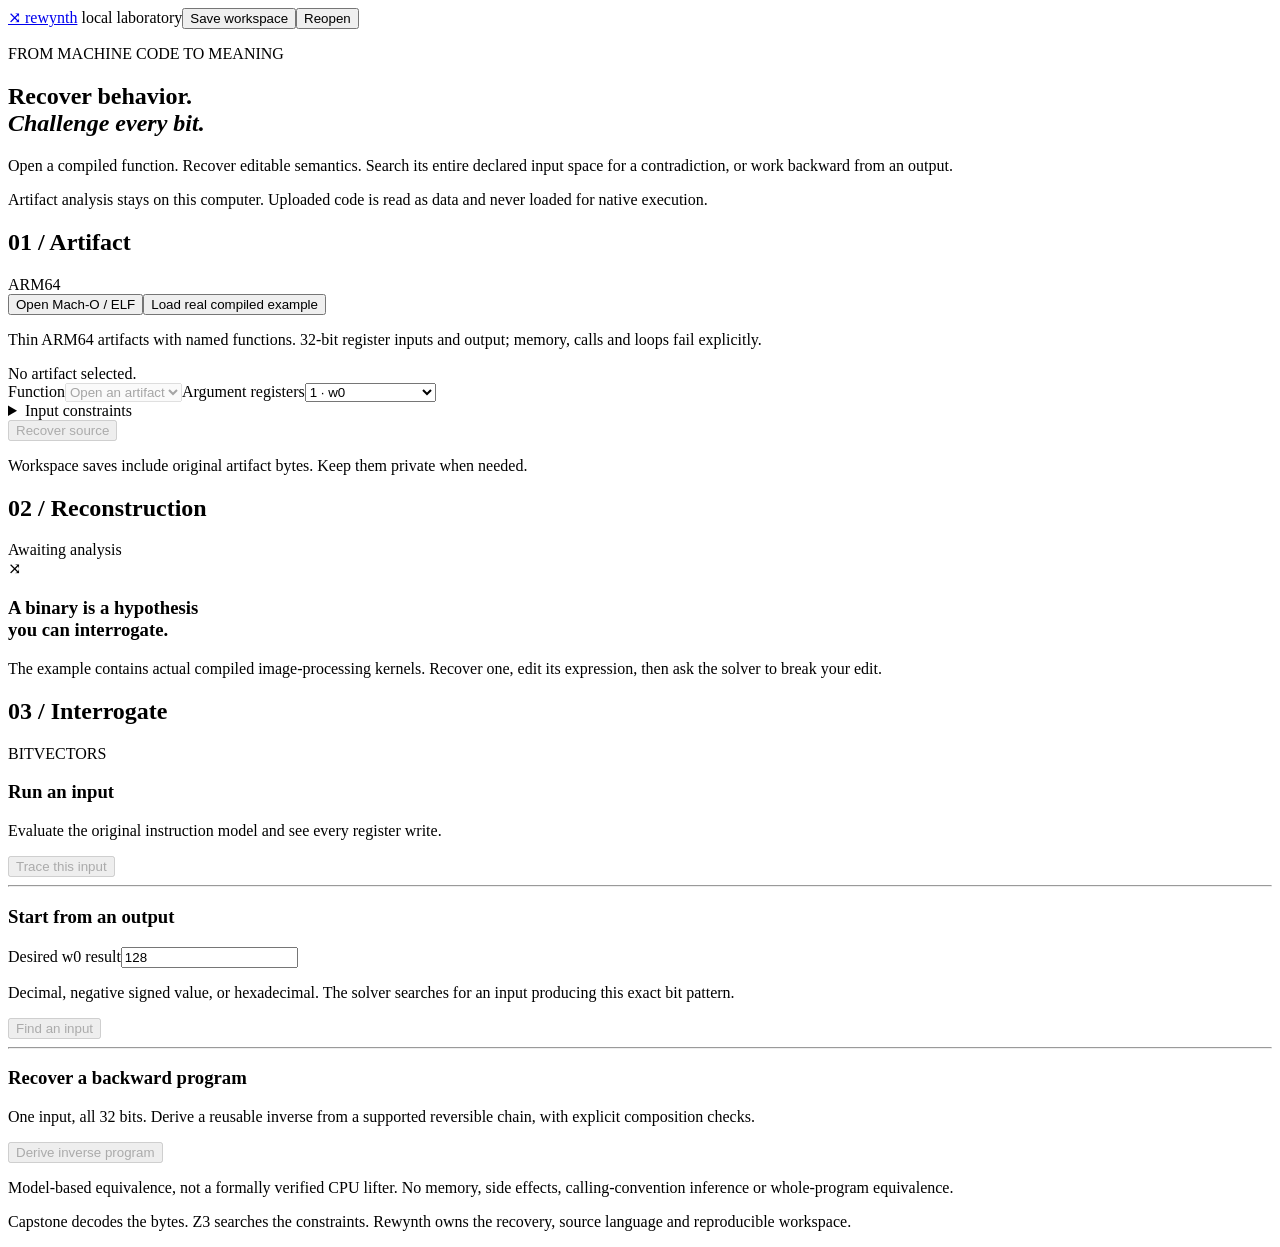
==== src/native_recovery/resources/web/index.html @ 6a0eb521 "feat: recover native integer semantics and derive inverse programs" ====
<!doctype html>
<html lang="en"><head><meta charset="utf-8"><meta name="viewport" content="width=device-width,initial-scale=1"><title>Rewynth · Native recovery</title><link rel="stylesheet" href="/style.css"><script type="module" src="/app.js"></script></head>
<body><header><a class="brand" href="/" aria-label="Rewynth home"><span class="mark">⤨</span> rewynth</a><span class="local"><i></i> local laboratory</span><button id="save">Save workspace</button><button id="reopen">Reopen</button><input hidden type="file" id="workspace-file" accept=".json,.rewynth"></header>
<main><section class="intro"><div><p class="eyebrow">FROM MACHINE CODE TO MEANING</p><h1>Recover behavior.<br><em>Challenge every bit.</em></h1></div><p class="summary">Open a compiled function. Recover editable semantics. Search its entire declared input space for a contradiction, or work backward from an output.</p></section>
<div id="notice" role="status" aria-live="polite">Artifact analysis stays on this computer. Uploaded code is read as data and never loaded for native execution.</div>
<div class="workspace"><aside class="artifact"><div class="panel-heading"><h2>01 / Artifact</h2><span>ARM64</span></div><button class="primary" id="open">Open Mach-O / ELF</button><input type="file" hidden id="artifact-file"><button id="example">Load real compiled example</button><p class="small">Thin ARM64 artifacts with named functions. 32-bit register inputs and output; memory, calls and loops fail explicitly.</p><div id="identity" class="identity">No artifact selected.</div><label for="symbol">Function</label><select id="symbol" disabled><option>Open an artifact</option></select><label for="arity">Argument registers</label><select id="arity"><option value="1">1 · w0</option><option value="2">2 · w0, w1</option><option value="3">3 · w0, w1, w2</option><option value="4">4 · w0, w1, w2, w3</option></select><details id="domain-details"><summary>Input constraints</summary><p class="small">Unsigned bit patterns, or signed interpretation. An equivalence result covers only this range.</p><div id="domains"></div></details><button id="recover" class="primary" disabled>Recover source</button><button id="cancel" hidden>Cancel analysis</button><p class="small" id="saved-status">Workspace saves include original artifact bytes. Keep them private when needed.</p></aside>
<section class="recovery"><div class="panel-heading"><h2>02 / Reconstruction</h2><span id="method">Awaiting analysis</span></div><div id="empty" class="empty"><span class="orbit">⤨</span><h3>A binary is a hypothesis<br>you can interrogate.</h3><p>The example contains actual compiled image-processing kernels. Recover one, edit its expression, then ask the solver to break your edit.</p></div><div id="recovered" hidden><div class="source-heading"><label for="expression">Editable 32-bit expression</label><button id="reset-expression">Restore recovered expression</button></div><textarea id="expression" rows="6" spellcheck="false" aria-describedby="expression-help"></textarea><p class="small" id="expression-help">x0, x1, x2, x3 · + − * &amp; | ^ &lt;&lt; &gt;&gt; · ifelse(), lt(), ult(), asr(). Arithmetic wraps at 32 bits; shift counts are masked to 0–31.</p><div class="action-row"><button class="primary" id="verify">Find a counterexample</button><button id="export-c">Export portable C</button></div><div class="proof" id="proof" role="status"></div><details open><summary>Recovered C</summary><pre id="c-source"></pre></details><details><summary>Machine instructions</summary><table><thead><tr><th>Address</th><th>Instruction</th><th>Bytes</th></tr></thead><tbody id="assembly"></tbody></table></details><details><summary>Synthesis and proof assumptions</summary><pre id="assumptions"></pre></details></div></section>
<aside class="interrogate"><div class="panel-heading"><h2>03 / Interrogate</h2><span>BITVECTORS</span></div><h3>Run an input</h3><p class="small">Evaluate the original instruction model and see every register write.</p><div id="inputs"></div><button id="evaluate" disabled>Trace this input</button><hr><h3>Start from an output</h3><label for="target">Desired w0 result</label><input id="target" value="128" inputmode="numeric"><p class="small">Decimal, negative signed value, or hexadecimal. The solver searches for an input producing this exact bit pattern.</p><button id="inverse" disabled>Find an input</button><hr><h3>Recover a backward program</h3><p class="small">One input, all 32 bits. Derive a reusable inverse from a supported reversible chain, with explicit composition checks.</p><button id="derive_inverse" disabled>Derive inverse program</button><div id="witness" class="witness"></div></aside></div>
<section class="trace-panel" id="trace-panel" hidden><div class="panel-heading"><h2>Witness / register trace</h2><button id="export-evidence">Export evidence</button></div><p id="trace-caption"></p><div class="table-scroll"><table><thead><tr><th>Address</th><th>Instruction</th><th>Destination</th><th>Unsigned</th><th>Hexadecimal</th><th>Condition</th></tr></thead><tbody id="trace"></tbody></table></div></section>
<section class="trace-panel" id="inverse-panel" hidden><div class="panel-heading"><h2>Recovered backward program</h2><div class="action-row"><button id="export-inverse">Export inverse C</button><button id="export-inverse-evidence">Export inverse evidence</button></div></div><p id="inverse-proof"></p><pre id="inverse-expression"></pre><label for="inverse-target">Desired original output</label><input id="inverse-target" value="128"><div class="action-row"><button id="run-backward">Run backward from desired w0</button><button id="check-backward">Check original model</button></div><p id="backward-result" role="status"></p><details><summary>Inverse C</summary><pre id="inverse-c"></pre></details><details><summary>Composition evidence</summary><pre id="inverse-evidence"></pre></details></section><footer><p>Model-based equivalence, not a formally verified CPU lifter. No memory, side effects, calling-convention inference or whole-program equivalence.</p><p>Capstone decodes the bytes. Z3 searches the constraints. Rewynth owns the recovery, source language and reproducible workspace.</p></footer></main>
<dialog id="restore-dialog"><h2>Restore a local workspace?</h2><p>A saved workspace is available in this browser. Restoring reads artifact bytes for analysis and does not execute them.</p><div class="action-row"><button id="restore">Restore</button><button id="start-fresh">Start fresh</button></div></dialog>
</body></html>
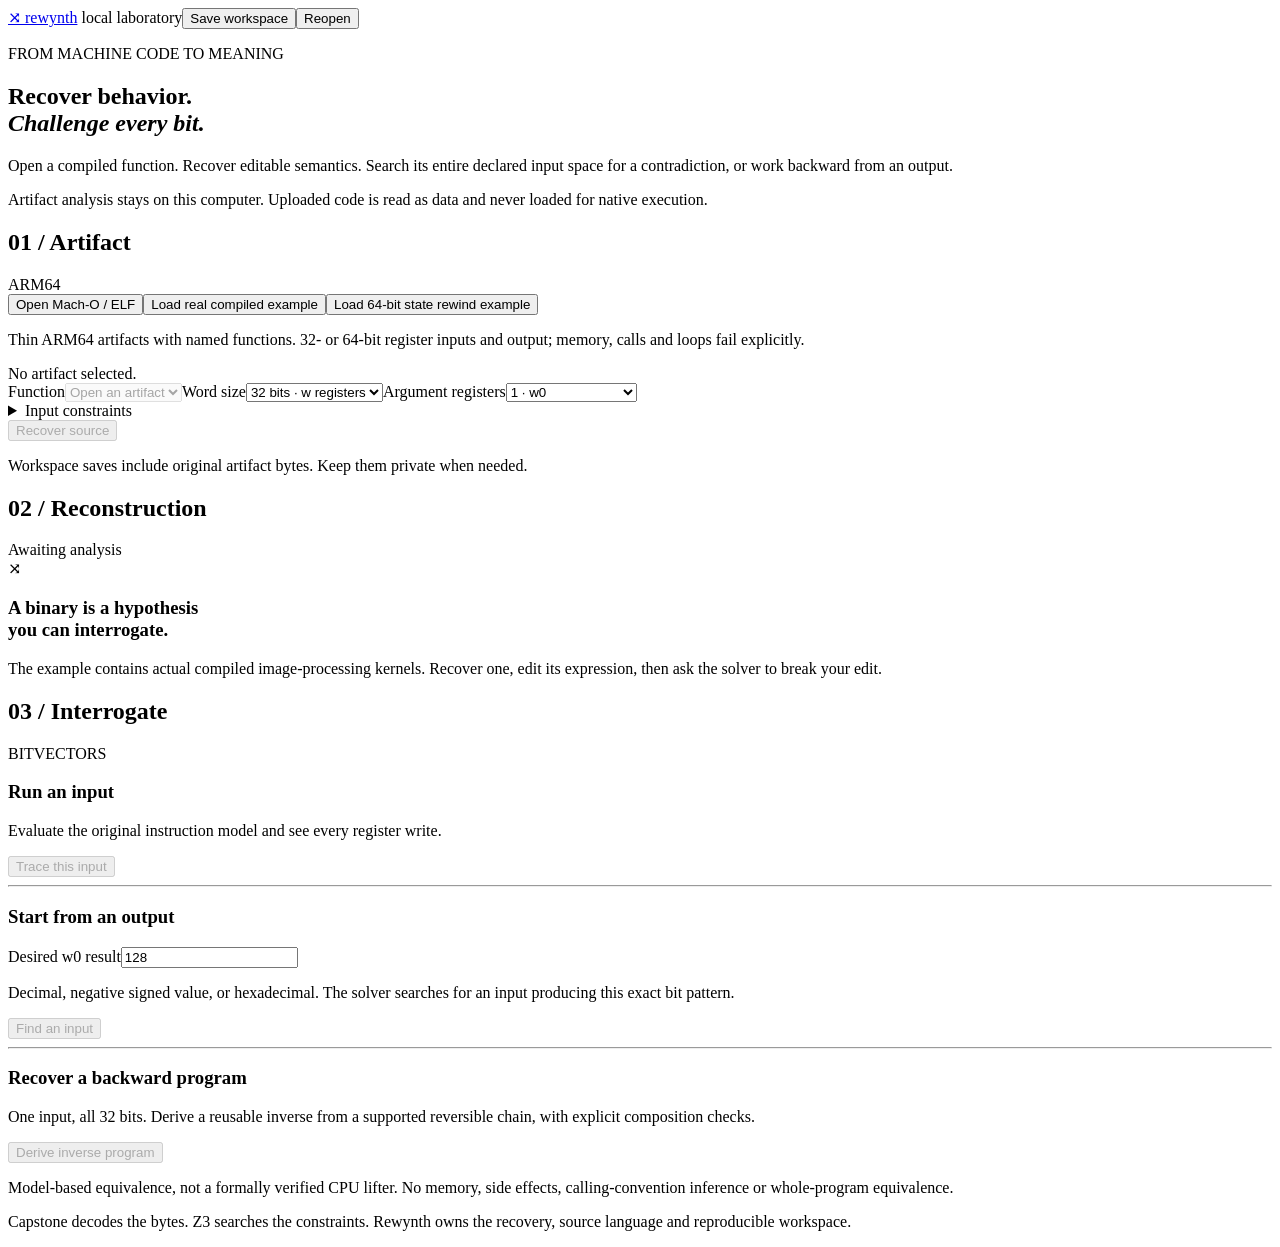
==== commit 4199173f: "feat: recover and invert exact 64-bit ARM64 transforms" ====
--- a/src/native_recovery/resources/web/index.html
+++ b/src/native_recovery/resources/web/index.html
@@ -3,9 +3,9 @@
 <body><header><a class="brand" href="/" aria-label="Rewynth home"><span class="mark">⤨</span> rewynth</a><span class="local"><i></i> local laboratory</span><button id="save">Save workspace</button><button id="reopen">Reopen</button><input hidden type="file" id="workspace-file" accept=".json,.rewynth"></header>
 <main><section class="intro"><div><p class="eyebrow">FROM MACHINE CODE TO MEANING</p><h1>Recover behavior.<br><em>Challenge every bit.</em></h1></div><p class="summary">Open a compiled function. Recover editable semantics. Search its entire declared input space for a contradiction, or work backward from an output.</p></section>
 <div id="notice" role="status" aria-live="polite">Artifact analysis stays on this computer. Uploaded code is read as data and never loaded for native execution.</div>
-<div class="workspace"><aside class="artifact"><div class="panel-heading"><h2>01 / Artifact</h2><span>ARM64</span></div><button class="primary" id="open">Open Mach-O / ELF</button><input type="file" hidden id="artifact-file"><button id="example">Load real compiled example</button><p class="small">Thin ARM64 artifacts with named functions. 32-bit register inputs and output; memory, calls and loops fail explicitly.</p><div id="identity" class="identity">No artifact selected.</div><label for="symbol">Function</label><select id="symbol" disabled><option>Open an artifact</option></select><label for="arity">Argument registers</label><select id="arity"><option value="1">1 · w0</option><option value="2">2 · w0, w1</option><option value="3">3 · w0, w1, w2</option><option value="4">4 · w0, w1, w2, w3</option></select><details id="domain-details"><summary>Input constraints</summary><p class="small">Unsigned bit patterns, or signed interpretation. An equivalence result covers only this range.</p><div id="domains"></div></details><button id="recover" class="primary" disabled>Recover source</button><button id="cancel" hidden>Cancel analysis</button><p class="small" id="saved-status">Workspace saves include original artifact bytes. Keep them private when needed.</p></aside>
-<section class="recovery"><div class="panel-heading"><h2>02 / Reconstruction</h2><span id="method">Awaiting analysis</span></div><div id="empty" class="empty"><span class="orbit">⤨</span><h3>A binary is a hypothesis<br>you can interrogate.</h3><p>The example contains actual compiled image-processing kernels. Recover one, edit its expression, then ask the solver to break your edit.</p></div><div id="recovered" hidden><div class="source-heading"><label for="expression">Editable 32-bit expression</label><button id="reset-expression">Restore recovered expression</button></div><textarea id="expression" rows="6" spellcheck="false" aria-describedby="expression-help"></textarea><p class="small" id="expression-help">x0, x1, x2, x3 · + − * &amp; | ^ &lt;&lt; &gt;&gt; · ifelse(), lt(), ult(), asr(). Arithmetic wraps at 32 bits; shift counts are masked to 0–31.</p><div class="action-row"><button class="primary" id="verify">Find a counterexample</button><button id="export-c">Export portable C</button></div><div class="proof" id="proof" role="status"></div><details open><summary>Recovered C</summary><pre id="c-source"></pre></details><details><summary>Machine instructions</summary><table><thead><tr><th>Address</th><th>Instruction</th><th>Bytes</th></tr></thead><tbody id="assembly"></tbody></table></details><details><summary>Synthesis and proof assumptions</summary><pre id="assumptions"></pre></details></div></section>
-<aside class="interrogate"><div class="panel-heading"><h2>03 / Interrogate</h2><span>BITVECTORS</span></div><h3>Run an input</h3><p class="small">Evaluate the original instruction model and see every register write.</p><div id="inputs"></div><button id="evaluate" disabled>Trace this input</button><hr><h3>Start from an output</h3><label for="target">Desired w0 result</label><input id="target" value="128" inputmode="numeric"><p class="small">Decimal, negative signed value, or hexadecimal. The solver searches for an input producing this exact bit pattern.</p><button id="inverse" disabled>Find an input</button><hr><h3>Recover a backward program</h3><p class="small">One input, all 32 bits. Derive a reusable inverse from a supported reversible chain, with explicit composition checks.</p><button id="derive_inverse" disabled>Derive inverse program</button><div id="witness" class="witness"></div></aside></div>
+<div class="workspace"><aside class="artifact"><div class="panel-heading"><h2>01 / Artifact</h2><span>ARM64</span></div><button class="primary" id="open">Open Mach-O / ELF</button><input type="file" hidden id="artifact-file"><button id="example">Load real compiled example</button><button id="example-wide">Load 64-bit state rewind example</button><p class="small">Thin ARM64 artifacts with named functions. 32- or 64-bit register inputs and output; memory, calls and loops fail explicitly.</p><div id="identity" class="identity">No artifact selected.</div><label for="symbol">Function</label><select id="symbol" disabled><option>Open an artifact</option></select><label for="word-bits">Word size</label><select id="word-bits"><option value="32">32 bits · w registers</option><option value="64">64 bits · x registers</option></select><label for="arity">Argument registers</label><select id="arity"><option value="1">1 · w0</option><option value="2">2 · w0, w1</option><option value="3">3 · w0, w1, w2</option><option value="4">4 · w0, w1, w2, w3</option></select><details id="domain-details"><summary>Input constraints</summary><p class="small">Unsigned bit patterns, or signed interpretation. An equivalence result covers only this range.</p><div id="domains"></div></details><button id="recover" class="primary" disabled>Recover source</button><button id="cancel" hidden>Cancel analysis</button><p class="small" id="saved-status">Workspace saves include original artifact bytes. Keep them private when needed.</p></aside>
+<section class="recovery"><div class="panel-heading"><h2>02 / Reconstruction</h2><span id="method">Awaiting analysis</span></div><div id="empty" class="empty"><span class="orbit">⤨</span><h3>A binary is a hypothesis<br>you can interrogate.</h3><p>The example contains actual compiled image-processing kernels. Recover one, edit its expression, then ask the solver to break your edit.</p></div><div id="recovered" hidden><div class="source-heading"><label id="expression-label" for="expression">Editable 32-bit expression</label><button id="reset-expression">Restore recovered expression</button></div><textarea id="expression" rows="6" spellcheck="false" aria-describedby="expression-help"></textarea><p class="small" id="expression-help">x0, x1, x2, x3 · + − * &amp; | ^ &lt;&lt; &gt;&gt; · ifelse(), lt(), ult(), asr(). Arithmetic wraps at 32 bits; shift counts are masked to 0–31.</p><div class="action-row"><button class="primary" id="verify">Find a counterexample</button><button id="export-c">Export portable C</button></div><div class="proof" id="proof" role="status"></div><details open><summary>Recovered C</summary><pre id="c-source"></pre></details><details><summary>Machine instructions</summary><table><thead><tr><th>Address</th><th>Instruction</th><th>Bytes</th></tr></thead><tbody id="assembly"></tbody></table></details><details><summary>Synthesis and proof assumptions</summary><pre id="assumptions"></pre></details></div></section>
+<aside class="interrogate"><div class="panel-heading"><h2>03 / Interrogate</h2><span>BITVECTORS</span></div><h3>Run an input</h3><p class="small">Evaluate the original instruction model and see every register write.</p><div id="inputs"></div><button id="evaluate" disabled>Trace this input</button><hr><h3>Start from an output</h3><label id="target-label" for="target">Desired w0 result</label><input id="target" value="128" inputmode="numeric"><p class="small">Decimal, negative signed value, or hexadecimal. The solver searches for an input producing this exact bit pattern.</p><button id="inverse" disabled>Find an input</button><hr><h3>Recover a backward program</h3><p class="small" id="inverse-help">One input, all 32 bits. Derive a reusable inverse from a supported reversible chain, with explicit composition checks.</p><button id="derive_inverse" disabled>Derive inverse program</button><div id="witness" class="witness"></div></aside></div>
 <section class="trace-panel" id="trace-panel" hidden><div class="panel-heading"><h2>Witness / register trace</h2><button id="export-evidence">Export evidence</button></div><p id="trace-caption"></p><div class="table-scroll"><table><thead><tr><th>Address</th><th>Instruction</th><th>Destination</th><th>Unsigned</th><th>Hexadecimal</th><th>Condition</th></tr></thead><tbody id="trace"></tbody></table></div></section>
 <section class="trace-panel" id="inverse-panel" hidden><div class="panel-heading"><h2>Recovered backward program</h2><div class="action-row"><button id="export-inverse">Export inverse C</button><button id="export-inverse-evidence">Export inverse evidence</button></div></div><p id="inverse-proof"></p><pre id="inverse-expression"></pre><label for="inverse-target">Desired original output</label><input id="inverse-target" value="128"><div class="action-row"><button id="run-backward">Run backward from desired w0</button><button id="check-backward">Check original model</button></div><p id="backward-result" role="status"></p><details><summary>Inverse C</summary><pre id="inverse-c"></pre></details><details><summary>Composition evidence</summary><pre id="inverse-evidence"></pre></details></section><footer><p>Model-based equivalence, not a formally verified CPU lifter. No memory, side effects, calling-convention inference or whole-program equivalence.</p><p>Capstone decodes the bytes. Z3 searches the constraints. Rewynth owns the recovery, source language and reproducible workspace.</p></footer></main>
 <dialog id="restore-dialog"><h2>Restore a local workspace?</h2><p>A saved workspace is available in this browser. Restoring reads artifact bytes for analysis and does not execute them.</p><div class="action-row"><button id="restore">Restore</button><button id="start-fresh">Start fresh</button></div></dialog>
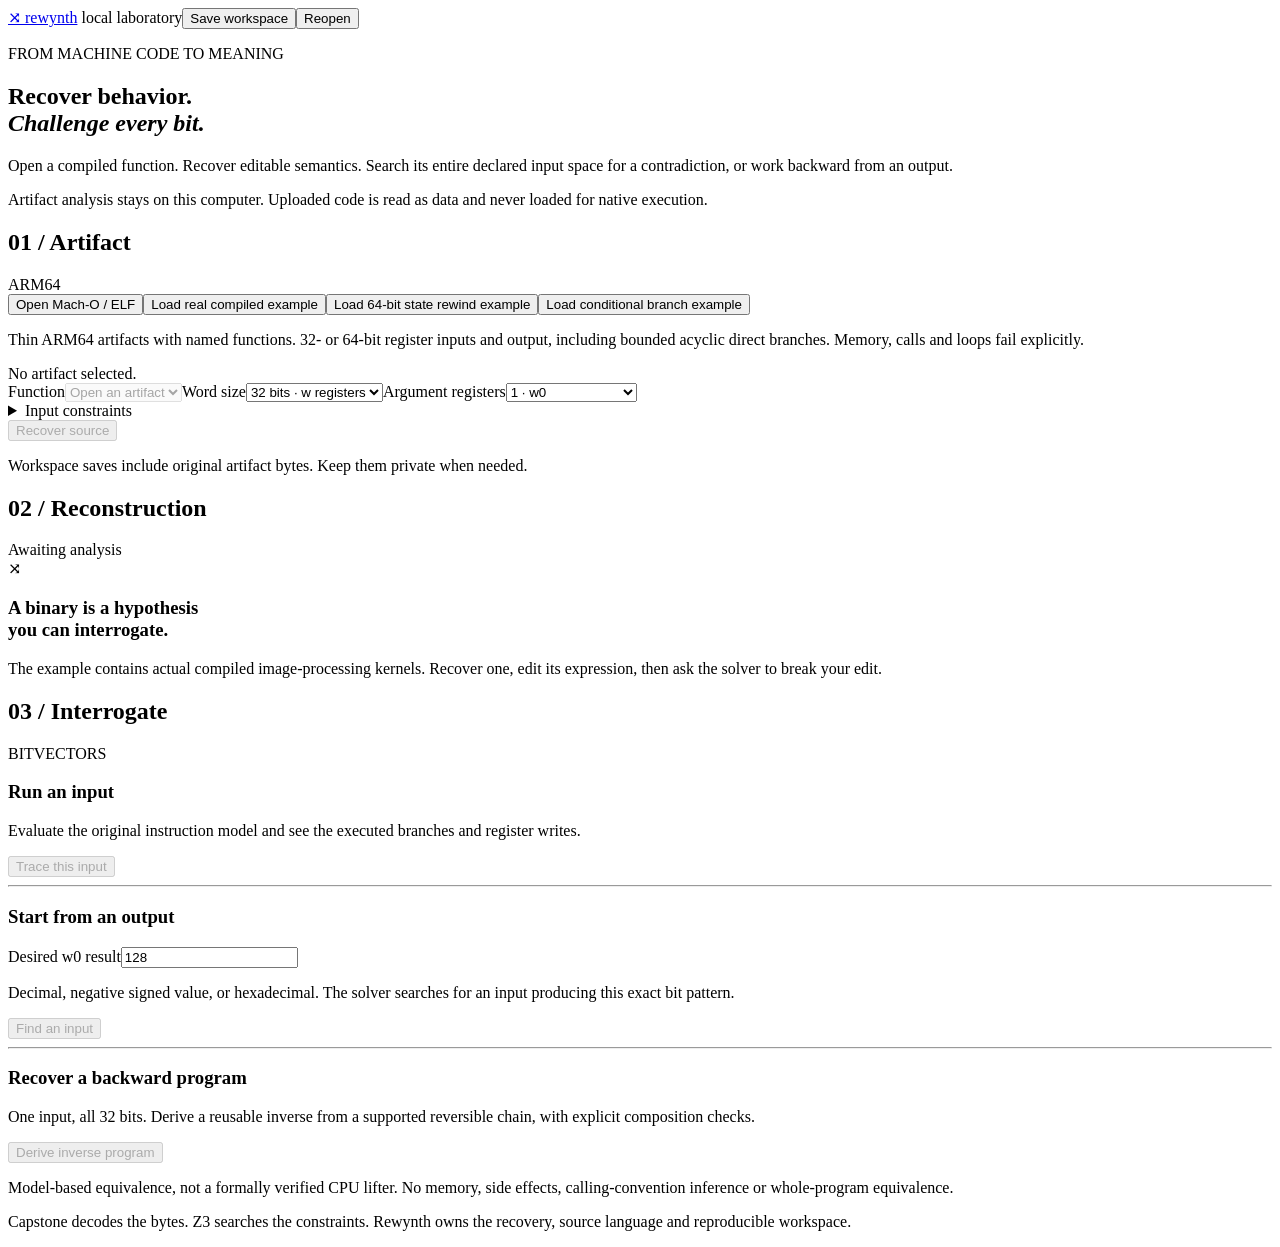
==== commit b6e79be7: "Recover bounded acyclic ARM64 control flow and ship conditional examples" ====
--- a/src/native_recovery/resources/web/index.html
+++ b/src/native_recovery/resources/web/index.html
@@ -3,9 +3,9 @@
 <body><header><a class="brand" href="/" aria-label="Rewynth home"><span class="mark">⤨</span> rewynth</a><span class="local"><i></i> local laboratory</span><button id="save">Save workspace</button><button id="reopen">Reopen</button><input hidden type="file" id="workspace-file" accept=".json,.rewynth"></header>
 <main><section class="intro"><div><p class="eyebrow">FROM MACHINE CODE TO MEANING</p><h1>Recover behavior.<br><em>Challenge every bit.</em></h1></div><p class="summary">Open a compiled function. Recover editable semantics. Search its entire declared input space for a contradiction, or work backward from an output.</p></section>
 <div id="notice" role="status" aria-live="polite">Artifact analysis stays on this computer. Uploaded code is read as data and never loaded for native execution.</div>
-<div class="workspace"><aside class="artifact"><div class="panel-heading"><h2>01 / Artifact</h2><span>ARM64</span></div><button class="primary" id="open">Open Mach-O / ELF</button><input type="file" hidden id="artifact-file"><button id="example">Load real compiled example</button><button id="example-wide">Load 64-bit state rewind example</button><p class="small">Thin ARM64 artifacts with named functions. 32- or 64-bit register inputs and output; memory, calls and loops fail explicitly.</p><div id="identity" class="identity">No artifact selected.</div><label for="symbol">Function</label><select id="symbol" disabled><option>Open an artifact</option></select><label for="word-bits">Word size</label><select id="word-bits"><option value="32">32 bits · w registers</option><option value="64">64 bits · x registers</option></select><label for="arity">Argument registers</label><select id="arity"><option value="1">1 · w0</option><option value="2">2 · w0, w1</option><option value="3">3 · w0, w1, w2</option><option value="4">4 · w0, w1, w2, w3</option></select><details id="domain-details"><summary>Input constraints</summary><p class="small">Unsigned bit patterns, or signed interpretation. An equivalence result covers only this range.</p><div id="domains"></div></details><button id="recover" class="primary" disabled>Recover source</button><button id="cancel" hidden>Cancel analysis</button><p class="small" id="saved-status">Workspace saves include original artifact bytes. Keep them private when needed.</p></aside>
+<div class="workspace"><aside class="artifact"><div class="panel-heading"><h2>01 / Artifact</h2><span>ARM64</span></div><button class="primary" id="open">Open Mach-O / ELF</button><input type="file" hidden id="artifact-file"><button id="example">Load real compiled example</button><button id="example-wide">Load 64-bit state rewind example</button><button id="example-branches">Load conditional branch example</button><p class="small">Thin ARM64 artifacts with named functions. 32- or 64-bit register inputs and output, including bounded acyclic direct branches. Memory, calls and loops fail explicitly.</p><div id="identity" class="identity">No artifact selected.</div><label for="symbol">Function</label><select id="symbol" disabled><option>Open an artifact</option></select><label for="word-bits">Word size</label><select id="word-bits"><option value="32">32 bits · w registers</option><option value="64">64 bits · x registers</option></select><label for="arity">Argument registers</label><select id="arity"><option value="1">1 · w0</option><option value="2">2 · w0, w1</option><option value="3">3 · w0, w1, w2</option><option value="4">4 · w0, w1, w2, w3</option></select><details id="domain-details"><summary>Input constraints</summary><p class="small">Unsigned bit patterns, or signed interpretation. An equivalence result covers only this range.</p><div id="domains"></div></details><button id="recover" class="primary" disabled>Recover source</button><button id="cancel" hidden>Cancel analysis</button><p class="small" id="saved-status">Workspace saves include original artifact bytes. Keep them private when needed.</p></aside>
 <section class="recovery"><div class="panel-heading"><h2>02 / Reconstruction</h2><span id="method">Awaiting analysis</span></div><div id="empty" class="empty"><span class="orbit">⤨</span><h3>A binary is a hypothesis<br>you can interrogate.</h3><p>The example contains actual compiled image-processing kernels. Recover one, edit its expression, then ask the solver to break your edit.</p></div><div id="recovered" hidden><div class="source-heading"><label id="expression-label" for="expression">Editable 32-bit expression</label><button id="reset-expression">Restore recovered expression</button></div><textarea id="expression" rows="6" spellcheck="false" aria-describedby="expression-help"></textarea><p class="small" id="expression-help">x0, x1, x2, x3 · + − * &amp; | ^ &lt;&lt; &gt;&gt; · ifelse(), lt(), ult(), asr(). Arithmetic wraps at 32 bits; shift counts are masked to 0–31.</p><div class="action-row"><button class="primary" id="verify">Find a counterexample</button><button id="export-c">Export portable C</button></div><div class="proof" id="proof" role="status"></div><details open><summary>Recovered C</summary><pre id="c-source"></pre></details><details><summary>Machine instructions</summary><table><thead><tr><th>Address</th><th>Instruction</th><th>Bytes</th></tr></thead><tbody id="assembly"></tbody></table></details><details><summary>Synthesis and proof assumptions</summary><pre id="assumptions"></pre></details></div></section>
-<aside class="interrogate"><div class="panel-heading"><h2>03 / Interrogate</h2><span>BITVECTORS</span></div><h3>Run an input</h3><p class="small">Evaluate the original instruction model and see every register write.</p><div id="inputs"></div><button id="evaluate" disabled>Trace this input</button><hr><h3>Start from an output</h3><label id="target-label" for="target">Desired w0 result</label><input id="target" value="128" inputmode="numeric"><p class="small">Decimal, negative signed value, or hexadecimal. The solver searches for an input producing this exact bit pattern.</p><button id="inverse" disabled>Find an input</button><hr><h3>Recover a backward program</h3><p class="small" id="inverse-help">One input, all 32 bits. Derive a reusable inverse from a supported reversible chain, with explicit composition checks.</p><button id="derive_inverse" disabled>Derive inverse program</button><div id="witness" class="witness"></div></aside></div>
+<aside class="interrogate"><div class="panel-heading"><h2>03 / Interrogate</h2><span>BITVECTORS</span></div><h3>Run an input</h3><p class="small">Evaluate the original instruction model and see the executed branches and register writes.</p><div id="inputs"></div><button id="evaluate" disabled>Trace this input</button><hr><h3>Start from an output</h3><label id="target-label" for="target">Desired w0 result</label><input id="target" value="128" inputmode="numeric"><p class="small">Decimal, negative signed value, or hexadecimal. The solver searches for an input producing this exact bit pattern.</p><button id="inverse" disabled>Find an input</button><hr><h3>Recover a backward program</h3><p class="small" id="inverse-help">One input, all 32 bits. Derive a reusable inverse from a supported reversible chain, with explicit composition checks.</p><button id="derive_inverse" disabled>Derive inverse program</button><div id="witness" class="witness"></div></aside></div>
 <section class="trace-panel" id="trace-panel" hidden><div class="panel-heading"><h2>Witness / register trace</h2><button id="export-evidence">Export evidence</button></div><p id="trace-caption"></p><div class="table-scroll"><table><thead><tr><th>Address</th><th>Instruction</th><th>Destination</th><th>Unsigned</th><th>Hexadecimal</th><th>Condition</th></tr></thead><tbody id="trace"></tbody></table></div></section>
 <section class="trace-panel" id="inverse-panel" hidden><div class="panel-heading"><h2>Recovered backward program</h2><div class="action-row"><button id="export-inverse">Export inverse C</button><button id="export-inverse-evidence">Export inverse evidence</button></div></div><p id="inverse-proof"></p><pre id="inverse-expression"></pre><label for="inverse-target">Desired original output</label><input id="inverse-target" value="128"><div class="action-row"><button id="run-backward">Run backward from desired w0</button><button id="check-backward">Check original model</button></div><p id="backward-result" role="status"></p><details><summary>Inverse C</summary><pre id="inverse-c"></pre></details><details><summary>Composition evidence</summary><pre id="inverse-evidence"></pre></details></section><footer><p>Model-based equivalence, not a formally verified CPU lifter. No memory, side effects, calling-convention inference or whole-program equivalence.</p><p>Capstone decodes the bytes. Z3 searches the constraints. Rewynth owns the recovery, source language and reproducible workspace.</p></footer></main>
 <dialog id="restore-dialog"><h2>Restore a local workspace?</h2><p>A saved workspace is available in this browser. Restoring reads artifact bytes for analysis and does not execute them.</p><div class="action-row"><button id="restore">Restore</button><button id="start-fresh">Start fresh</button></div></dialog>
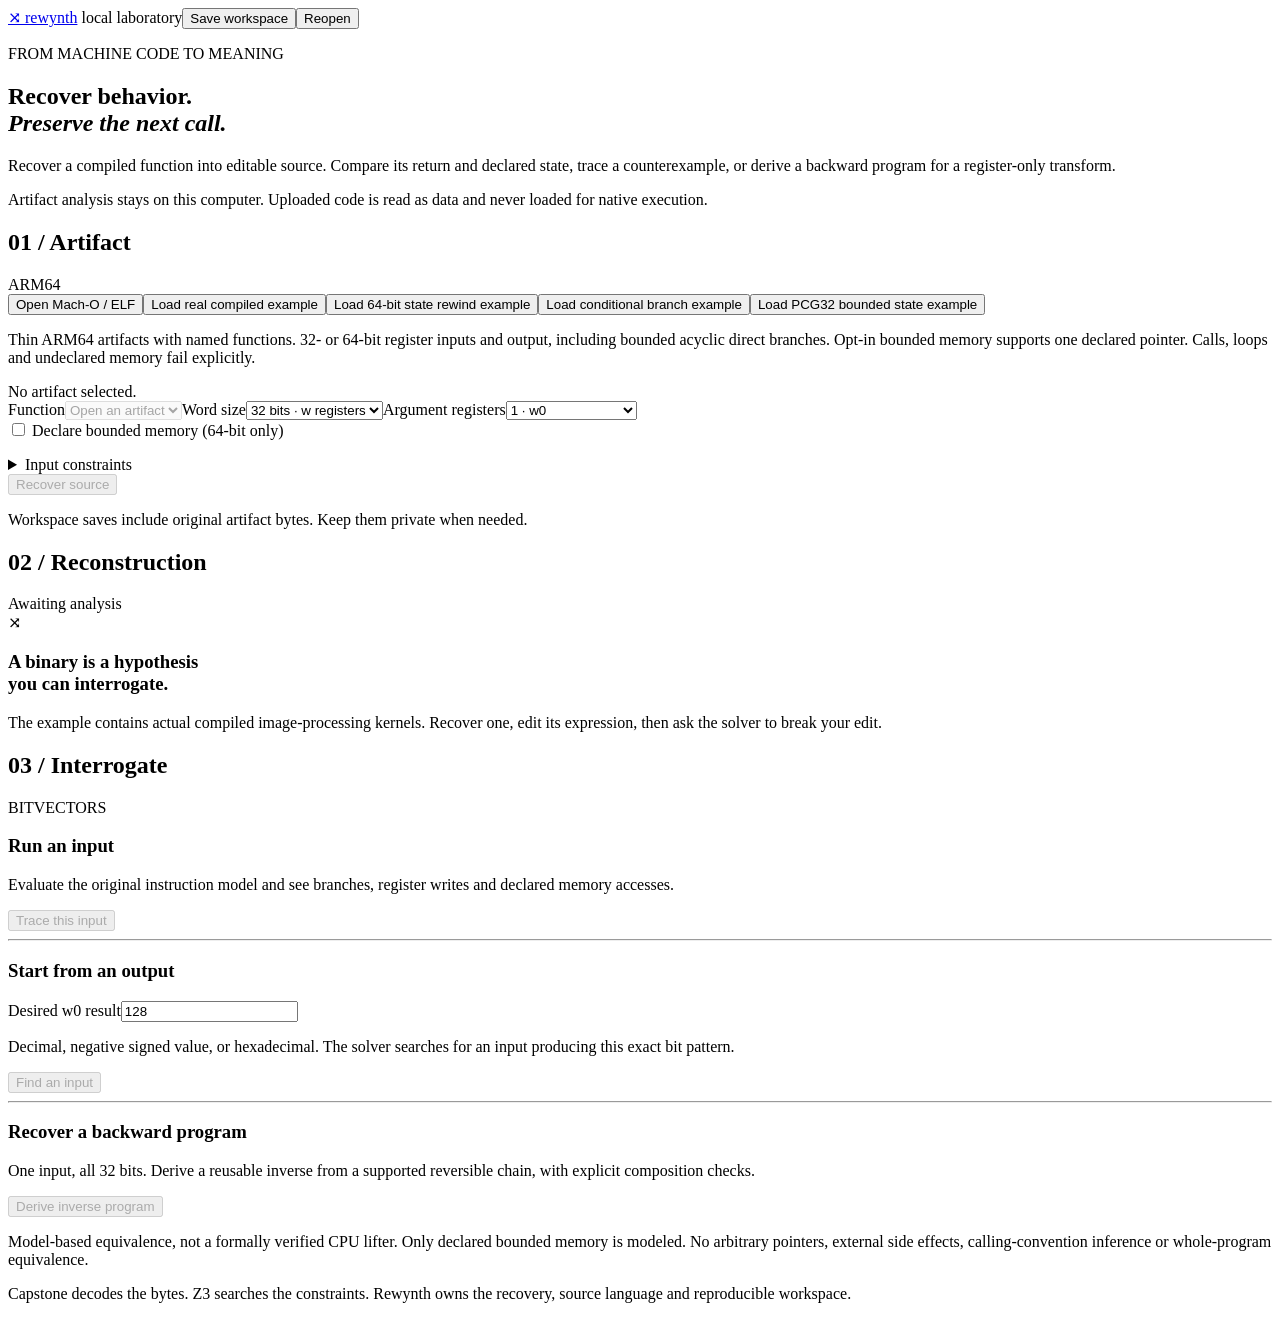
==== commit 8733383f: "Recover and compare bounded ARM64 state transitions" ====
--- a/src/native_recovery/resources/web/index.html
+++ b/src/native_recovery/resources/web/index.html
@@ -1,12 +1,12 @@
 <!doctype html>
 <html lang="en"><head><meta charset="utf-8"><meta name="viewport" content="width=device-width,initial-scale=1"><title>Rewynth · Native recovery</title><link rel="stylesheet" href="/style.css"><script type="module" src="/app.js"></script></head>
 <body><header><a class="brand" href="/" aria-label="Rewynth home"><span class="mark">⤨</span> rewynth</a><span class="local"><i></i> local laboratory</span><button id="save">Save workspace</button><button id="reopen">Reopen</button><input hidden type="file" id="workspace-file" accept=".json,.rewynth"></header>
-<main><section class="intro"><div><p class="eyebrow">FROM MACHINE CODE TO MEANING</p><h1>Recover behavior.<br><em>Challenge every bit.</em></h1></div><p class="summary">Open a compiled function. Recover editable semantics. Search its entire declared input space for a contradiction, or work backward from an output.</p></section>
+<main><section class="intro"><div><p class="eyebrow">FROM MACHINE CODE TO MEANING</p><h1>Recover behavior.<br><em>Preserve the next call.</em></h1></div><p class="summary">Recover a compiled function into editable source. Compare its return and declared state, trace a counterexample, or derive a backward program for a register-only transform.</p></section>
 <div id="notice" role="status" aria-live="polite">Artifact analysis stays on this computer. Uploaded code is read as data and never loaded for native execution.</div>
-<div class="workspace"><aside class="artifact"><div class="panel-heading"><h2>01 / Artifact</h2><span>ARM64</span></div><button class="primary" id="open">Open Mach-O / ELF</button><input type="file" hidden id="artifact-file"><button id="example">Load real compiled example</button><button id="example-wide">Load 64-bit state rewind example</button><button id="example-branches">Load conditional branch example</button><p class="small">Thin ARM64 artifacts with named functions. 32- or 64-bit register inputs and output, including bounded acyclic direct branches. Memory, calls and loops fail explicitly.</p><div id="identity" class="identity">No artifact selected.</div><label for="symbol">Function</label><select id="symbol" disabled><option>Open an artifact</option></select><label for="word-bits">Word size</label><select id="word-bits"><option value="32">32 bits · w registers</option><option value="64">64 bits · x registers</option></select><label for="arity">Argument registers</label><select id="arity"><option value="1">1 · w0</option><option value="2">2 · w0, w1</option><option value="3">3 · w0, w1, w2</option><option value="4">4 · w0, w1, w2, w3</option></select><details id="domain-details"><summary>Input constraints</summary><p class="small">Unsigned bit patterns, or signed interpretation. An equivalence result covers only this range.</p><div id="domains"></div></details><button id="recover" class="primary" disabled>Recover source</button><button id="cancel" hidden>Cancel analysis</button><p class="small" id="saved-status">Workspace saves include original artifact bytes. Keep them private when needed.</p></aside>
+<div class="workspace"><aside class="artifact"><div class="panel-heading"><h2>01 / Artifact</h2><span>ARM64</span></div><button class="primary" id="open">Open Mach-O / ELF</button><input type="file" hidden id="artifact-file"><button id="example">Load real compiled example</button><button id="example-wide">Load 64-bit state rewind example</button><button id="example-branches">Load conditional branch example</button><button id="example-memory">Load PCG32 bounded state example</button><p class="small">Thin ARM64 artifacts with named functions. 32- or 64-bit register inputs and output, including bounded acyclic direct branches. Opt-in bounded memory supports one declared pointer. Calls, loops and undeclared memory fail explicitly.</p><div id="identity" class="identity">No artifact selected.</div><label for="symbol">Function</label><select id="symbol" disabled><option>Open an artifact</option></select><label for="word-bits">Word size</label><select id="word-bits"><option value="32">32 bits · w registers</option><option value="64">64 bits · x registers</option></select><label for="arity">Argument registers</label><select id="arity"><option value="1">1 · w0</option><option value="2">2 · w0, w1</option><option value="3">3 · w0, w1, w2</option><option value="4">4 · w0, w1, w2, w3</option></select><div class="memory-declaration"><label class="signed" for="memory-enabled"><input id="memory-enabled" type="checkbox"> Declare bounded memory (64-bit only)</label><div id="memory-settings" hidden><label for="memory-argument">Pointer register</label><select id="memory-argument"><option value="0">x0 pointer</option></select><label for="memory-words">Consecutive uint64 words</label><select id="memory-words"><option value="1">1 word / 8 bytes</option><option value="2">2 words / 16 bytes</option><option value="3">3 words / 24 bytes</option></select></div><p class="small" id="memory-scope"></p></div><details id="domain-details"><summary>Input constraints</summary><p class="small">Unsigned bit patterns, or signed interpretation. An equivalence result covers only this range.</p><div id="domains"></div></details><button id="recover" class="primary" disabled>Recover source</button><button id="cancel" hidden>Cancel analysis</button><p class="small" id="saved-status">Workspace saves include original artifact bytes. Keep them private when needed.</p></aside>
 <section class="recovery"><div class="panel-heading"><h2>02 / Reconstruction</h2><span id="method">Awaiting analysis</span></div><div id="empty" class="empty"><span class="orbit">⤨</span><h3>A binary is a hypothesis<br>you can interrogate.</h3><p>The example contains actual compiled image-processing kernels. Recover one, edit its expression, then ask the solver to break your edit.</p></div><div id="recovered" hidden><div class="source-heading"><label id="expression-label" for="expression">Editable 32-bit expression</label><button id="reset-expression">Restore recovered expression</button></div><textarea id="expression" rows="6" spellcheck="false" aria-describedby="expression-help"></textarea><p class="small" id="expression-help">x0, x1, x2, x3 · + − * &amp; | ^ &lt;&lt; &gt;&gt; · ifelse(), lt(), ult(), asr(). Arithmetic wraps at 32 bits; shift counts are masked to 0–31.</p><div class="action-row"><button class="primary" id="verify">Find a counterexample</button><button id="export-c">Export portable C</button></div><div class="proof" id="proof" role="status"></div><details open><summary>Recovered C</summary><pre id="c-source"></pre></details><details><summary>Machine instructions</summary><table><thead><tr><th>Address</th><th>Instruction</th><th>Bytes</th></tr></thead><tbody id="assembly"></tbody></table></details><details><summary>Synthesis and proof assumptions</summary><pre id="assumptions"></pre></details></div></section>
-<aside class="interrogate"><div class="panel-heading"><h2>03 / Interrogate</h2><span>BITVECTORS</span></div><h3>Run an input</h3><p class="small">Evaluate the original instruction model and see the executed branches and register writes.</p><div id="inputs"></div><button id="evaluate" disabled>Trace this input</button><hr><h3>Start from an output</h3><label id="target-label" for="target">Desired w0 result</label><input id="target" value="128" inputmode="numeric"><p class="small">Decimal, negative signed value, or hexadecimal. The solver searches for an input producing this exact bit pattern.</p><button id="inverse" disabled>Find an input</button><hr><h3>Recover a backward program</h3><p class="small" id="inverse-help">One input, all 32 bits. Derive a reusable inverse from a supported reversible chain, with explicit composition checks.</p><button id="derive_inverse" disabled>Derive inverse program</button><div id="witness" class="witness"></div></aside></div>
-<section class="trace-panel" id="trace-panel" hidden><div class="panel-heading"><h2>Witness / register trace</h2><button id="export-evidence">Export evidence</button></div><p id="trace-caption"></p><div class="table-scroll"><table><thead><tr><th>Address</th><th>Instruction</th><th>Destination</th><th>Unsigned</th><th>Hexadecimal</th><th>Condition</th></tr></thead><tbody id="trace"></tbody></table></div></section>
-<section class="trace-panel" id="inverse-panel" hidden><div class="panel-heading"><h2>Recovered backward program</h2><div class="action-row"><button id="export-inverse">Export inverse C</button><button id="export-inverse-evidence">Export inverse evidence</button></div></div><p id="inverse-proof"></p><pre id="inverse-expression"></pre><label for="inverse-target">Desired original output</label><input id="inverse-target" value="128"><div class="action-row"><button id="run-backward">Run backward from desired w0</button><button id="check-backward">Check original model</button></div><p id="backward-result" role="status"></p><details><summary>Inverse C</summary><pre id="inverse-c"></pre></details><details><summary>Composition evidence</summary><pre id="inverse-evidence"></pre></details></section><footer><p>Model-based equivalence, not a formally verified CPU lifter. No memory, side effects, calling-convention inference or whole-program equivalence.</p><p>Capstone decodes the bytes. Z3 searches the constraints. Rewynth owns the recovery, source language and reproducible workspace.</p></footer></main>
+<aside class="interrogate"><div class="panel-heading"><h2>03 / Interrogate</h2><span>BITVECTORS</span></div><h3>Run an input</h3><p class="small">Evaluate the original instruction model and see branches, register writes and declared memory accesses.</p><div id="inputs"></div><button id="evaluate" disabled>Trace this input</button><hr><h3>Start from an output</h3><label id="target-label" for="target">Desired w0 result</label><input id="target" value="128" inputmode="numeric"><p class="small">Decimal, negative signed value, or hexadecimal. The solver searches for an input producing this exact bit pattern.</p><button id="inverse" disabled>Find an input</button><hr><h3>Recover a backward program</h3><p class="small" id="inverse-help">One input, all 32 bits. Derive a reusable inverse from a supported reversible chain, with explicit composition checks.</p><button id="derive_inverse" disabled>Derive inverse program</button><div id="witness" class="witness"></div></aside></div>
+<section class="trace-panel" id="trace-panel" hidden><div class="panel-heading"><h2>Witness / instruction trace</h2><button id="export-evidence">Export evidence</button></div><p id="trace-caption"></p><div class="table-scroll" tabindex="0" aria-label="Scrollable instruction trace"><table><thead><tr><th>Address</th><th>Instruction</th><th>Destination</th><th>Unsigned</th><th>Hexadecimal</th><th>Condition</th></tr></thead><tbody id="trace"></tbody></table></div></section>
+<section class="trace-panel" id="inverse-panel" hidden><div class="panel-heading"><h2>Recovered backward program</h2><div class="action-row"><button id="export-inverse">Export inverse C</button><button id="export-inverse-evidence">Export inverse evidence</button></div></div><p id="inverse-proof"></p><pre id="inverse-expression"></pre><label for="inverse-target">Desired original output</label><input id="inverse-target" value="128"><div class="action-row"><button id="run-backward">Run backward from desired w0</button><button id="check-backward">Check original model</button></div><p id="backward-result" role="status"></p><details><summary>Inverse C</summary><pre id="inverse-c"></pre></details><details><summary>Composition evidence</summary><pre id="inverse-evidence"></pre></details></section><footer><p>Model-based equivalence, not a formally verified CPU lifter. Only declared bounded memory is modeled. No arbitrary pointers, external side effects, calling-convention inference or whole-program equivalence.</p><p>Capstone decodes the bytes. Z3 searches the constraints. Rewynth owns the recovery, source language and reproducible workspace.</p></footer></main>
 <dialog id="restore-dialog"><h2>Restore a local workspace?</h2><p>A saved workspace is available in this browser. Restoring reads artifact bytes for analysis and does not execute them.</p><div class="action-row"><button id="restore">Restore</button><button id="start-fresh">Start fresh</button></div></dialog>
 </body></html>
